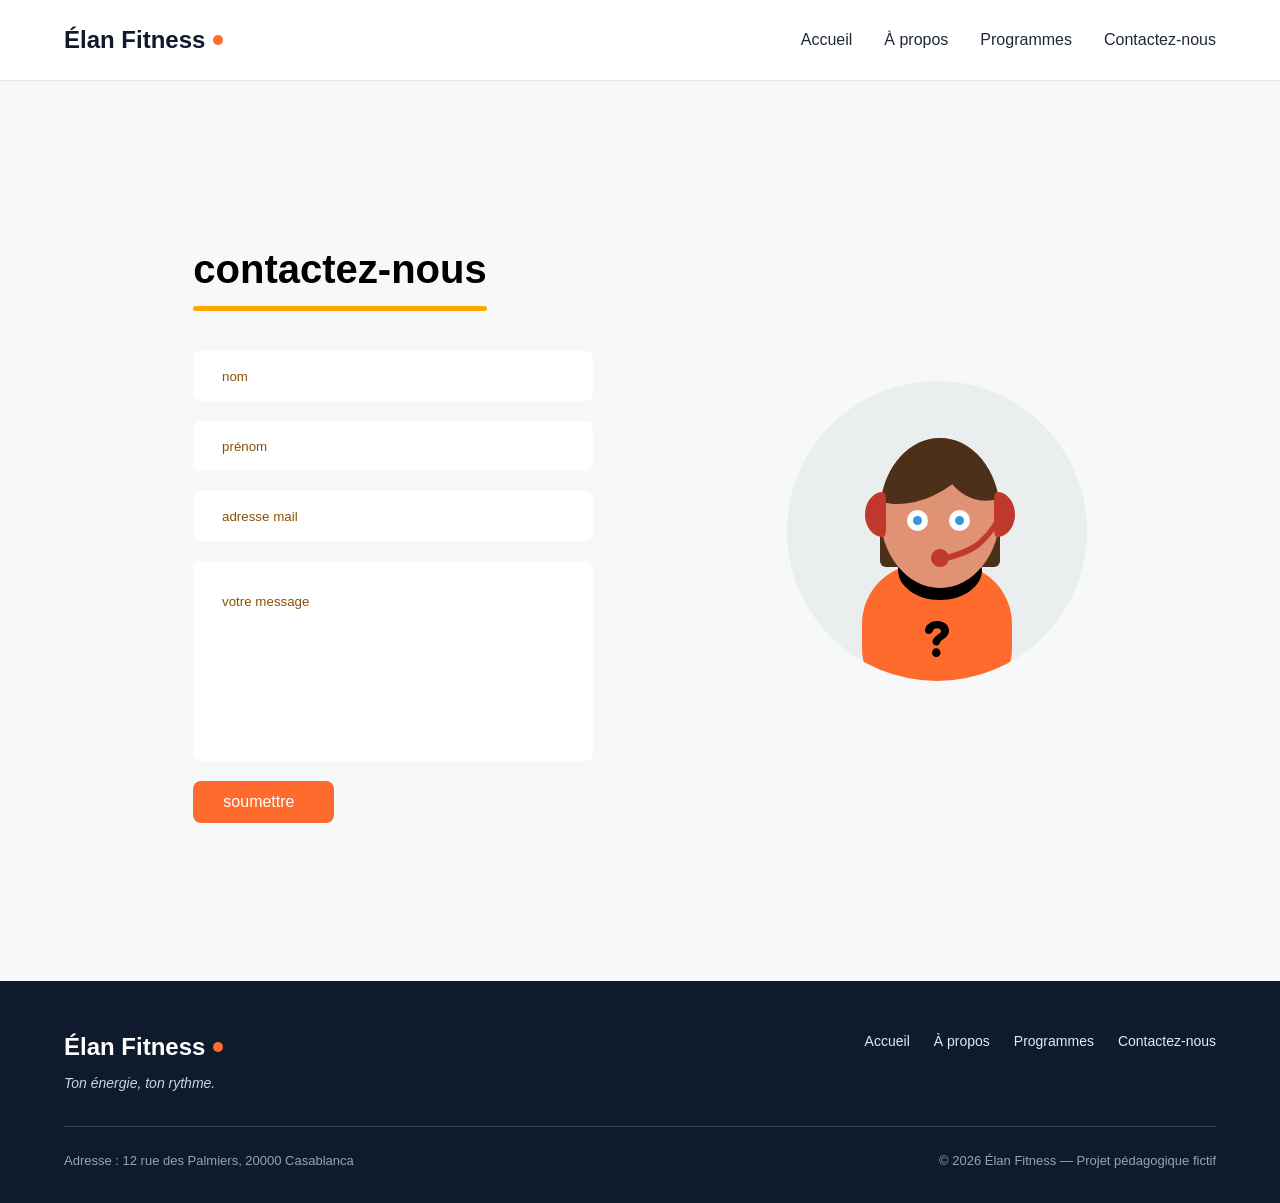
==== contact.html @ a13b13ba "contact" ====
<!DOCTYPE html>
<html>

<head>
    <meta charset="UTF-8">
    <meta name="viewport" content="width=device-width, initial-scale=1.0">
    <link rel="stylesheet" href="style.css">
</head>

<body>
    <header class="en-tete">
        <div class="conteneur en-tete-contenu">
            <a href="#accueil" class="logo">Élan Fitness</a>

            <nav aria-label="Navigation principale">
                <ul class="menu">
                    <li><a href="index.html" class="lien-actif">Accueil</a></li>
                    <li><a href="propr.html">À propos</a></li>
                    <li><a href="programing.html">Programmes</a></li>
                    <li><a href="contact.html">Contactez-nous</a></li>
                </ul>
            </nav>
        </div>
    </header>
    <div class="contact-container">
        <div>
            <form action="" class="contact-left">
                <div class="contact-left-title">
                    <h2>contactez-nous </h2>
                    <hr>
                </div>
                <input type="text" name="name" placeholder=" nom" class="contact-inputs" required>
                <input type="text" name="prenom" placeholder=" prénom" class="contact-inputs" required>
                <input type="email" name="email" placeholder=" adresse mail" class="contact-inputs" required>
                <input type="text" name="message" placeholder=" votre message" class="contact-inputs" id="mem" required>
                <button type="submit">soumettre <img src="" alt=""></button>

            </form>
        </div>
        <div>
            <form action="" class="contact-rigth">
                <img src="/img/support-svgrepo-com (2).svg" alt="">
            </form>
        </div>
    </div>
    <footer class="pied-de-page">
        <div class="conteneur">
            <div class="pied-haut">
                <div>
                    <p class="logo logo-clair">Élan Fitness</p>
                    <p class="slogan">Ton énergie, ton rythme.</p>
                </div>
                <nav aria-label="Navigation du pied de page">
                    <ul class="menu menu-pied">
                        <li><a href="index.html">Accueil</a></li>
                        <li><a href="propr.html">À propos</a></li>
                        <li><a href="programing.html">Programmes</a></li>
                        <li><a href="contact.html">Contactez-nous</a></li>
                    </ul>
                </nav>
            </div>
            <div class="pied-bas">
                <p>Adresse : 12 rue des Palmiers, 20000 Casablanca</p>
                <p>&copy; 2026 Élan Fitness — Projet pédagogique fictif</p>
            </div>

        </div>
    </footer>
</body>

</html>
---- style.css ----
* {
    box-sizing: border-box;
    margin: 0;
    padding: 0;
}

html {
    scroll-behavior: smooth;
}

body {
    font-family: 'Inter', Arial, sans-serif;
    font-size: 16px;
    line-height: 1.5;
    color: #1F2937;
    background-color: #F7F8FA;
}

h1,
h2,
h3,
h4 {
    font-family: 'Poppins', Arial, sans-serif;
    color: #0F1B2D;
}

a {
    color: inherit;
    text-decoration: none;
}

ul {
    list-style: none;
}

img {
    display: block;
    max-width: 100%;
}

a:focus-visible,
button:focus-visible {
    outline: 3px solid #FF6B2C;
    outline-offset: 2px;
}

.conteneur {
    width: 100%;
    max-width: 1200px;
    margin: 0 auto;
    padding: 0 24px;
}

.section {
    padding: 96px 0;
}

.section-blanche {
    background-color: #FFFFFF;
    border-top: 1px solid #E5E7EB;
    border-bottom: 1px solid #E5E7EB;
}

.section-titre {
    max-width: 640px;
    margin: 0 auto 64px;
    text-align: center;
}

.section-titre h2 {
    font-size: 32px;
    margin-bottom: 16px;
}

.section-titre h3 {
    font-size: 26px;
    margin-bottom: 12px;
}

.section-titre p {
    color: #4B5563;
}

.sur-titre {
    font-size: 14px;
    font-weight: 600;
    color: #FF6B2C;
    text-transform: uppercase;
    letter-spacing: 1px;
    margin-bottom: 12px;
}

.bouton {
    display: inline-block;
    padding: 14px 28px;
    border-radius: 8px;
    font-size: 16px;
    font-weight: 600;
    text-align: center;
    cursor: pointer;
}

.bouton-principal {
    background-color: #FF6B2C;
    border: 1px solid #FF6B2C;
    color: #FFFFFF;
}

.bouton-principal:hover {
    background-color: #F05817;
}

.bouton-secondaire {
    background-color: #FFFFFF;
    border: 1px solid #0F1B2D;
    color: #0F1B2D;
}

.bouton-secondaire:hover {
    background-color: #F3F4F6;
}

.cartes {
    display: flex;
    gap: 24px;
}

.carte {
    flex: 1;
    background-color: #FFFFFF;
    border: 1px solid #E5E7EB;
    border-radius: 12px;
    box-shadow: 0 1px 3px rgba(15, 27, 45, 0.08);
}

.icone {
    width: 48px;
    height: 48px;
    background-color: #FFF0EA;
    border-radius: 8px;
    display: flex;
    align-items: center;
    justify-content: center;
}

.icone img {
    width: 24px;
    height: 24px;
}

.icone-petite {
    width: 32px;
    height: 32px;
    border-radius: 50%;
}

.icone-petite img {
    width: 16px;
    height: 16px;
}

.en-tete {
    position: sticky;
    top: 0;
    z-index: 10;
    background-color: #FFFFFF;
    border-bottom: 1px solid #E5E7EB;
}

.en-tete-contenu {
    height: 80px;
    display: flex;
    align-items: center;
    justify-content: space-between;
}

.logo {
    display: flex;
    align-items: center;
    font-family: 'Poppins', Arial, sans-serif;
    font-size: 24px;
    font-weight: 700;
    color: #0F1B2D;
}

.logo::after {
    content: "";
    width: 10px;
    height: 10px;
    margin-left: 8px;
    background-color: #FF6B2C;
    border-radius: 50%;
}

.menu {
    display: flex;
    gap: 32px;
}

.menu a {
    font-weight: 500;
    padding-bottom: 4px;
    border-bottom: none;
}

.menu a:hover {
    color: #FF6B2C;
}

.hero {
    padding: 64px 0 96px;
}

.hero-contenu {
    display: flex;
    align-items: center;
    gap: 32px;
}

.hero-texte {
    flex: 7;
}

.hero-texte h1 {
    font-size: 48px;
    font-weight: 800;
    line-height: 1.2;
    margin-bottom: 24px;
}

.hero-description {
    max-width: 520px;
    font-size: 18px;
    line-height: 1.6;
    color: #4B5563;
    margin-bottom: 32px;
}

.boutons {
    display: flex;
    flex-wrap: wrap;
    gap: 16px;
}

.hero-image {
    flex: 5;
    min-width: 0;
    height: 400px;
    object-fit: cover;
    border-radius: 16px;
    border: 1px solid #E5E7EB;
    box-shadow: 0 10px 25px rgba(15, 27, 45, 0.15);
}

.chiffres {
    display: flex;
    margin-top: 64px;
    padding: 32px;
    background-color: #FFFFFF;
    border: 1px solid #E5E7EB;
    border-radius: 12px;
    box-shadow: 0 1px 3px rgba(15, 27, 45, 0.08);
}

.chiffre {
    flex: 1;
    text-align: center;
    font-weight: 500;
    color: #0F1B2D;
}

.chiffre+.chiffre {
    border-left: 1px solid #E5E7EB;
}

.chiffre-nombre {
    font-family: 'Poppins', Arial, sans-serif;
    font-size: 36px;
    font-weight: 800;
    color: #FF6B2C;
}

.carte-avantage {
    padding: 24px;
    background-color: #F7F8FA;
    box-shadow: none;
}

.carte-avantage .icone {
    margin-bottom: 20px;
}

.carte-avantage h3 {
    font-size: 20px;
    margin-bottom: 8px;
}

.carte-avantage p {
    color: #4B5563;
    line-height: 1.6;
}

.apropos-contenu {
    display: flex;
    align-items: center;
    gap: 64px;
}

.apropos-texte {
    flex: 7;
}

.apropos-texte h2 {
    font-size: 36px;
    line-height: 1.2;
    margin-bottom: 20px;
}

.apropos-texte p {
    color: #4B5563;
    line-height: 1.7;
    margin-bottom: 16px;
}

.valeurs {
    display: flex;
    gap: 16px;
    margin-top: 32px;
}

.valeur {
    flex: 1;
    display: flex;
    align-items: center;
    gap: 12px;
    padding: 12px 16px;
    background-color: #FFFFFF;
    border: 1px solid #E5E7EB;
    border-radius: 12px;
    font-family: 'Poppins', Arial, sans-serif;
    font-size: 14px;
    font-weight: 600;
    color: #0F1B2D;
}

.apropos-image {
    flex: 5;
    min-width: 0;
    height: 360px;
    object-fit: cover;
    border-radius: 16px;
    box-shadow: 0 10px 25px rgba(15, 27, 45, 0.15);
}

.carte-programme {
    display: flex;
    flex-direction: column;
    overflow: hidden;
}

.carte-programme>img {
    width: 100%;
    height: 200px;
    object-fit: cover;
}

.programme-corps {
    flex: 1;
    display: flex;
    flex-direction: column;
    padding: 20px;
}

.programme-corps h3 {
    font-size: 20px;
    margin-bottom: 8px;
}

.programme-corps p {
    font-size: 15px;
    color: #4B5563;
}

.etiquette {
    align-self: flex-start;
    padding: 4px 10px;
    margin-bottom: 12px;
    border-radius: 6px;
    font-size: 12px;
    font-weight: 600;
}

.etiquette-orange {
    background-color: #FFEDE5;
    color: #C2410C;
}

.etiquette-bleue {
    background-color: #DBEAFE;
    color: #1D4ED8;
}

.etiquette-verte {
    background-color: #D1FAE5;
    color: #047857;
}

.programme-corps .duree {
    display: flex;
    align-items: center;
    gap: 8px;
    margin-top: auto;
    padding-top: 16px;
    border-top: 1px solid #E5E7EB;
    font-size: 13px;
    font-weight: 600;
    color: #0F1B2D;
}

.programme-corps h3+p {
    margin-bottom: 16px;
}

.duree img {
    width: 16px;
    height: 16px;
}

.formules {
    margin-top: 96px;
}

.formule {
    position: relative;
    display: flex;
    flex-direction: column;
    padding: 28px;
}

.formule h4 {
    font-size: 20px;
}

.prix {
    margin: 8px 0 16px;
    font-family: 'Poppins', Arial, sans-serif;
    font-size: 30px;
    font-weight: 800;
    color: #FF6B2C;
}

.prix span {
    font-family: 'Inter', Arial, sans-serif;
    font-size: 16px;
    font-weight: 500;
    color: #4B5563;
}

.prix-note {
    margin: -8px 0 16px;
    font-size: 13px;
    color: #4B5563;
}

.formule-liste {
    flex: 1;
    margin-bottom: 24px;
}

.formule-liste li {
    padding-left: 28px;
    margin-bottom: 12px;
    font-size: 15px;
    background-image: url('img/icone-check.svg');
    background-repeat: no-repeat;
    background-position: left center;
    background-size: 16px;
}

.formule .bouton {
    display: block;
}

.formule-populaire {
    border: 2px solid #FF6B2C;
    box-shadow: 0 10px 25px rgba(255, 107, 44, 0.2);
}

.badge-populaire {
    position: absolute;
    top: -14px;
    left: 50%;
    transform: translateX(-50%);
    padding: 4px 14px;
    background-color: #FF6B2C;
    border-radius: 999px;
    font-size: 12px;
    font-weight: 700;
    text-transform: uppercase;
    color: #FFFFFF;
}

.pied-de-page {
    padding: 48px 0 32px;
    background-color: #0F1B2D;
    color: #FFFFFF;
}

.pied-haut {
    display: flex;
    justify-content: space-between;
    align-items: flex-start;
    padding-bottom: 32px;
    border-bottom: 1px solid rgba(255, 255, 255, 0.15);
}

.logo-clair {
    color: #FFFFFF;
}

.slogan {
    margin-top: 8px;
    font-size: 14px;
    font-style: italic;
    color: #CBD5E1;
}

.menu-pied {
    gap: 24px;
}

.menu-pied a {
    font-size: 14px;
    font-weight: 400;
    color: #E2E8F0;
}

.pied-bas {
    display: flex;
    justify-content: space-between;
    margin-top: 24px;
    font-size: 13px;
    color: #94A3B8;
}

.kk {
    font-family: 'Outfit';
}

.contact-container {
    height: 100vh;
    display: flex;
    align-items: center;
    justify-content: space-evenly;
}

.contact-left {
    display: flex;
    flex-direction: column;
    align-items: start;
    gap: 20px;
}

.contact-left-title h2 {
    font-weight: 600;
    color: black;
    font-size: 40px;
    margin-bottom: 7px;
}

.contact-left-title hr {
    border: none;
    width: 290;
    height: 5px;
    background-color: orange;
    margin-bottom: 20px;
    border-radius: 50px;
}

#sur-titre {
    color: #FF6B2C;
}

.contact-inputs {
    width: 400px;
    height: 50px;
    border: none;
    outline: none;
    padding-left: 25px;
    font-weight: 500;
    color: gray;
    border-radius: 8px;
}

.contact-left textarea {
    height: 140px;
    padding-top: 15px;
    border-radius: 20px;
}

.contact-inputs:focus {
    border: 2px solid orange
}

.contact-inputs::placeholder {
    color: rgb(138, 81, 6);
}

.contact-left button {
    display: flex;
    align-items: center;
    padding: 12px 30px;
    font-size: 16px;
    color: white;
    gap: 10px;
    border: none;
    border-radius: 8px;
    background-color: #FF6B2C;
    cursor: pointer;
}

.contact-rigth img {
    width: 300px;
}

.contact-left button:hover {
    background-color: #fb7900;
}

#mem {
    height: 200px;
    padding: 0px 25px 120px;
}
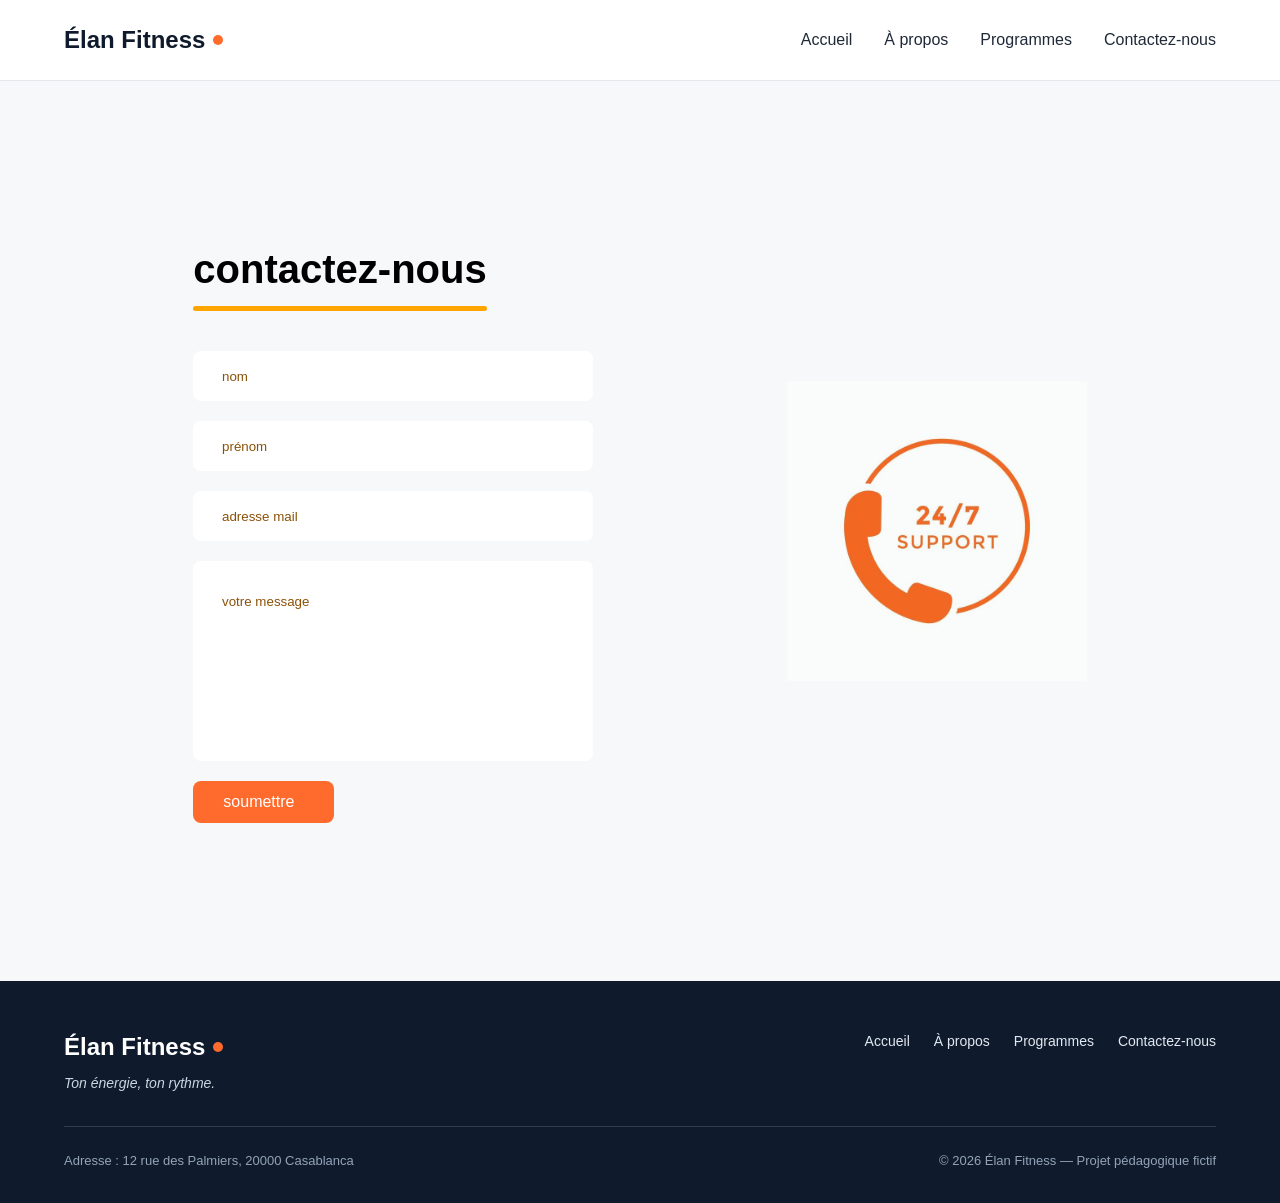
==== commit 178af508: "photo" ====
--- a/contact.html
+++ b/contact.html
@@ -39,7 +39,7 @@
         </div>
         <div>
             <form action="" class="contact-rigth">
-                <img src="/img/support-svgrepo-com (2).svg" alt="">
+                <img src="/img/image.jpg" alt="">
             </form>
         </div>
     </div>
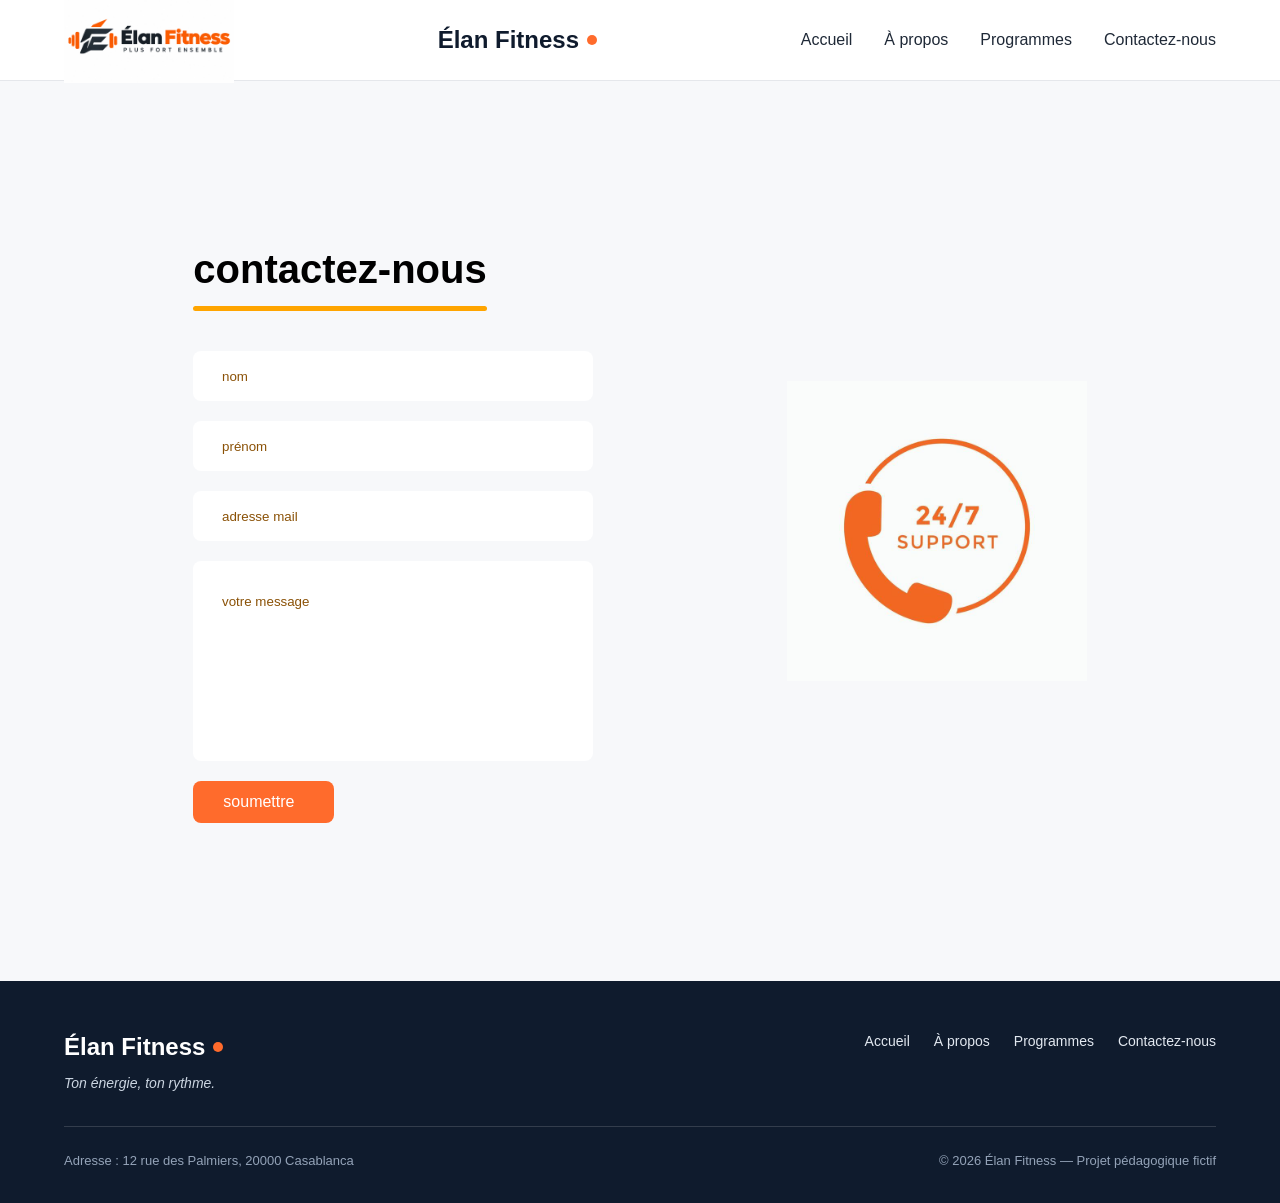
==== commit dbd0a813: "bunis" ====
--- a/contact.html
+++ b/contact.html
@@ -10,7 +10,8 @@
 <body>
     <header class="en-tete">
         <div class="conteneur en-tete-contenu">
-            <a href="#accueil" class="logo">Élan Fitness</a>
+            <img class="logos" src="/img/logos.jpeg" alt="">
+            <a href="index.html" class="logo">Élan Fitness</a>
 
             <nav aria-label="Navigation principale">
                 <ul class="menu">
@@ -38,8 +39,9 @@
             </form>
         </div>
         <div>
+
             <form action="" class="contact-rigth">
-                <img src="/img/image.jpg" alt="">
+                <img src="image.jpg" alt="">
             </form>
         </div>
     </div>
--- a/style.css
+++ b/style.css
@@ -630,4 +630,8 @@
 #mem {
     height: 200px;
     padding: 0px 25px 120px;
+}
+
+.logos {
+    width: 170px;
 }
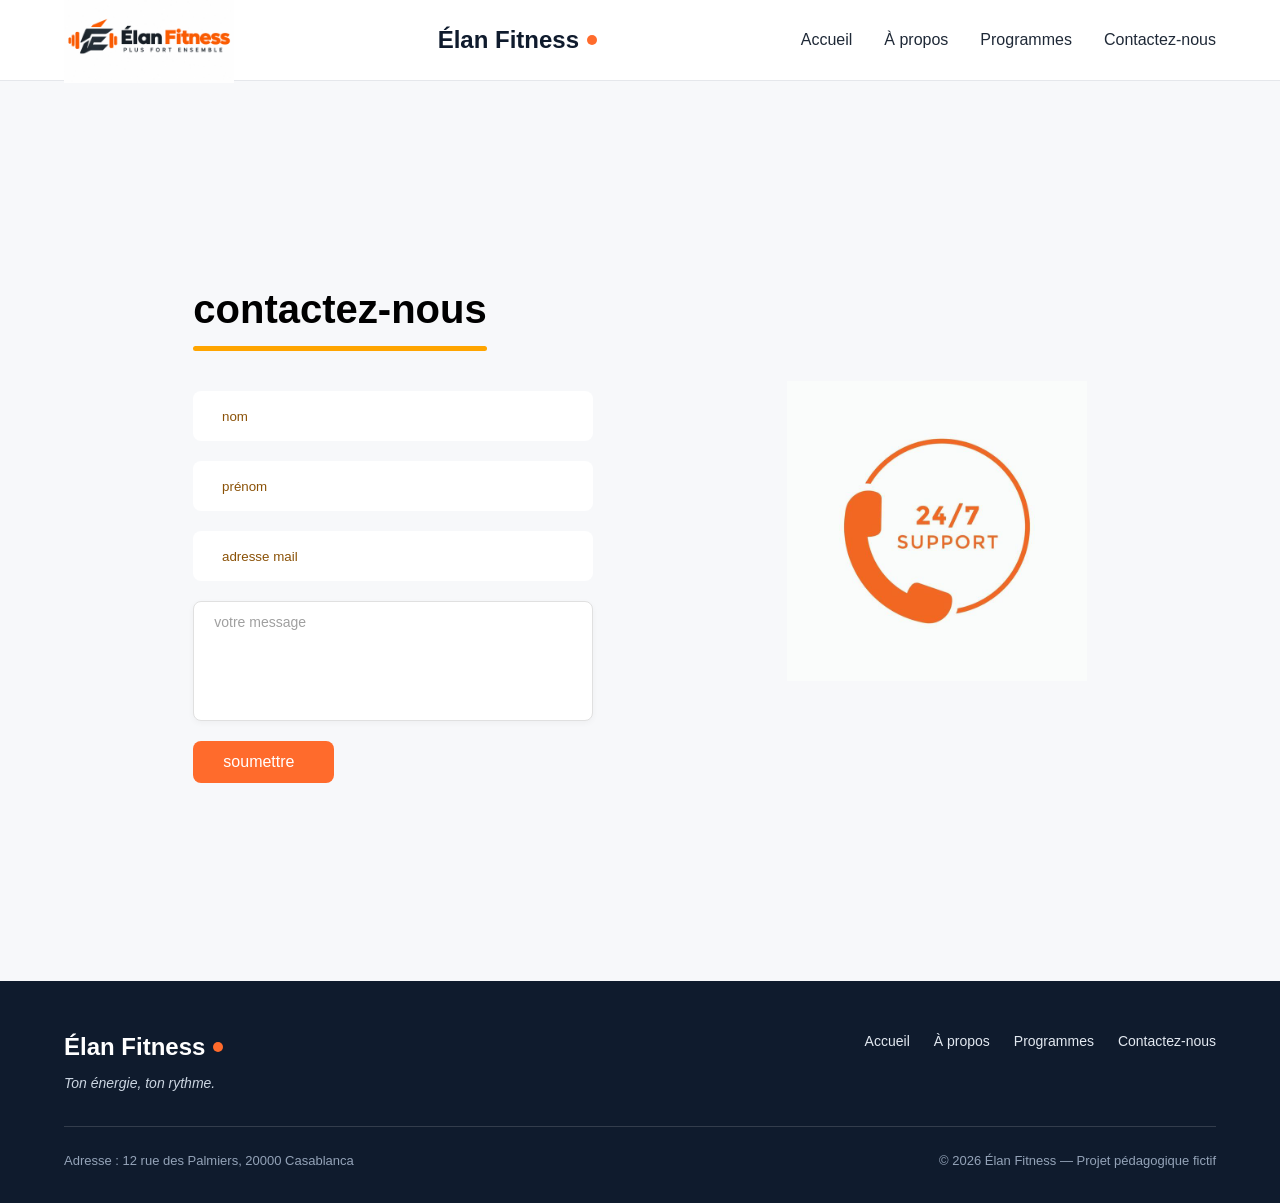
==== commit fe0498aa: "text" ====
--- a/contact.html
+++ b/contact.html
@@ -33,7 +33,8 @@
                 <input type="text" name="name" placeholder=" nom" class="contact-inputs" required>
                 <input type="text" name="prenom" placeholder=" prénom" class="contact-inputs" required>
                 <input type="email" name="email" placeholder=" adresse mail" class="contact-inputs" required>
-                <input type="text" name="message" placeholder=" votre message" class="contact-inputs" id="mem" required>
+                <!-- <input type="text" name="message" placeholder=" votre message" class="contact-inputs" id="mem" required> -->
+                <textarea row="4" id="story" name="story" placeholder=" votre message"></textarea>
                 <button type="submit">soumettre <img src="" alt=""></button>
 
             </form>
--- a/style.css
+++ b/style.css
@@ -592,10 +592,30 @@
     border-radius: 8px;
 }
 
-.contact-left textarea {
-    height: 140px;
-    padding-top: 15px;
-    border-radius: 20px;
+textarea[name="story"] {
+    width: 100%;
+    padding: 12px 16px;
+    border: 1px solid #e0e0e0;
+    border-radius: 8px;
+    background-color: #ffffff;
+    font-family: inherit;
+    font-size: 15px;
+    color: #333333;
+    box-shadow: 0 2px 6px rgba(0, 0, 0, 0.04);
+    outline: none;
+    resize: none;
+    min-height: 120px;
+    transition: all 0.3s ease;
+}
+
+textarea[name="story"]:focus {
+    border-color: #f37021;
+    box-shadow: 0 0 0 3px rgba(243, 112, 33, 0.15);
+}
+
+textarea[name="story"]::placeholder {
+    color: #a0a0a0;
+    font-size: 14px;
 }
 
 .contact-inputs:focus {
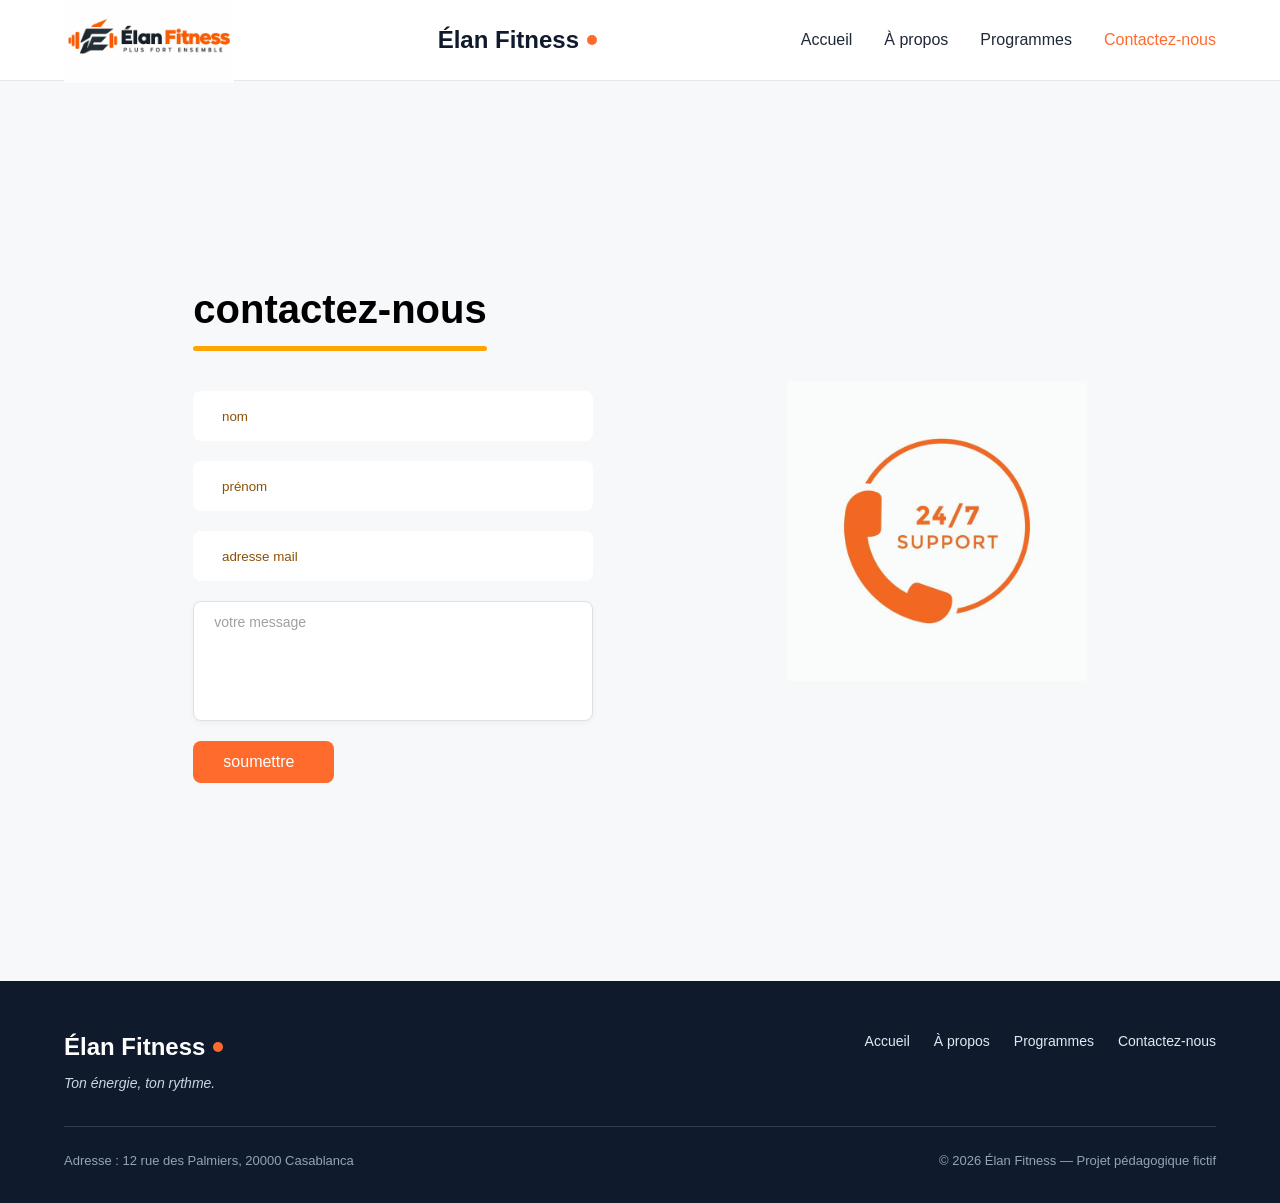
==== commit d116421b: "color" ====
--- a/contact.html
+++ b/contact.html
@@ -10,15 +10,15 @@
 <body>
     <header class="en-tete">
         <div class="conteneur en-tete-contenu">
-            <img class="logos" src="/img/logos.jpeg" alt="">
+            <img class="logos" src="./img/logos.jpeg" alt="">
             <a href="index.html" class="logo">Élan Fitness</a>
 
             <nav aria-label="Navigation principale">
                 <ul class="menu">
-                    <li><a href="index.html" class="lien-actif">Accueil</a></li>
+                    <li><a href="index.html">Accueil</a></li>
                     <li><a href="propr.html">À propos</a></li>
                     <li><a href="programing.html">Programmes</a></li>
-                    <li><a href="contact.html">Contactez-nous</a></li>
+                    <li><a href="contact.html" class="lien-actif">Contactez-nous</a></li>
                 </ul>
             </nav>
         </div>
--- a/style.css
+++ b/style.css
@@ -205,6 +205,11 @@
 
 .menu a:hover {
     color: #FF6B2C;
+}
+
+.menu .lien-actif {
+    color: #FF6B2C;
+    border-bottom-color: #FF6B2C;
 }
 
 .hero {
